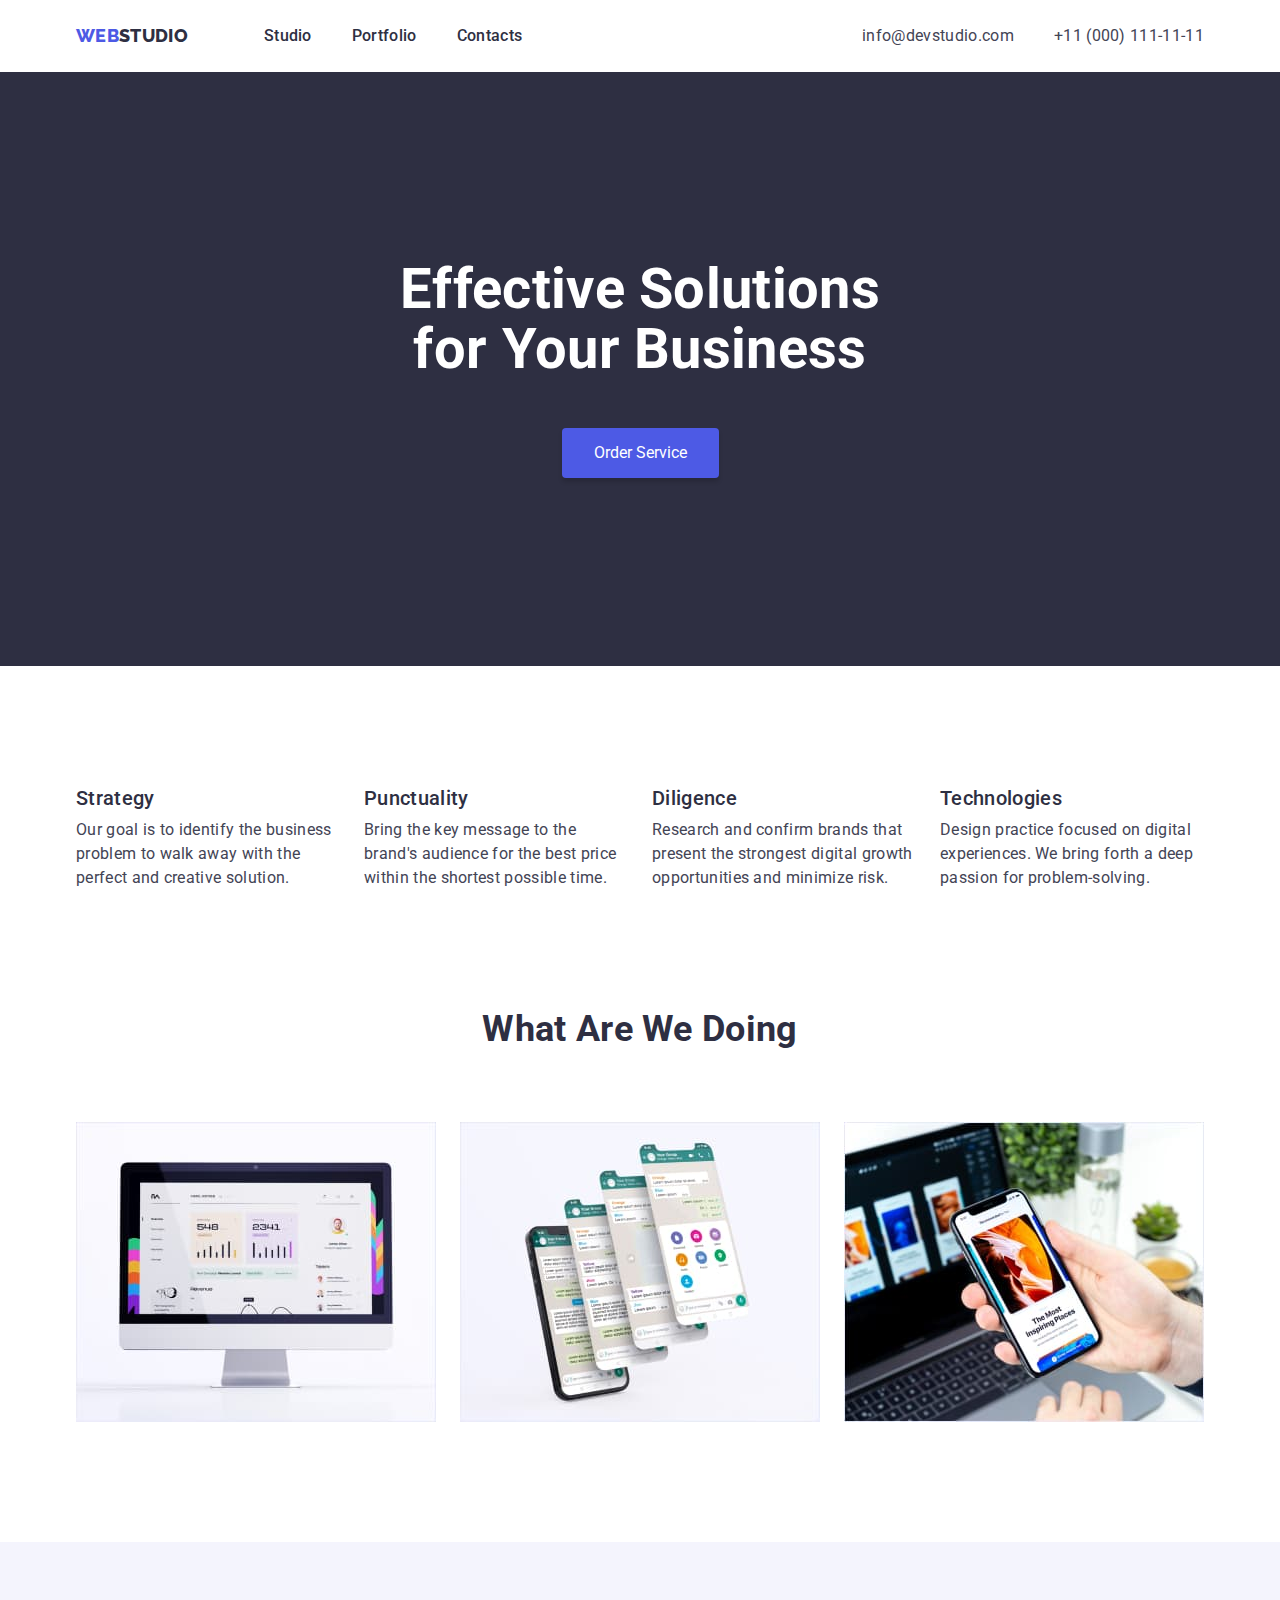
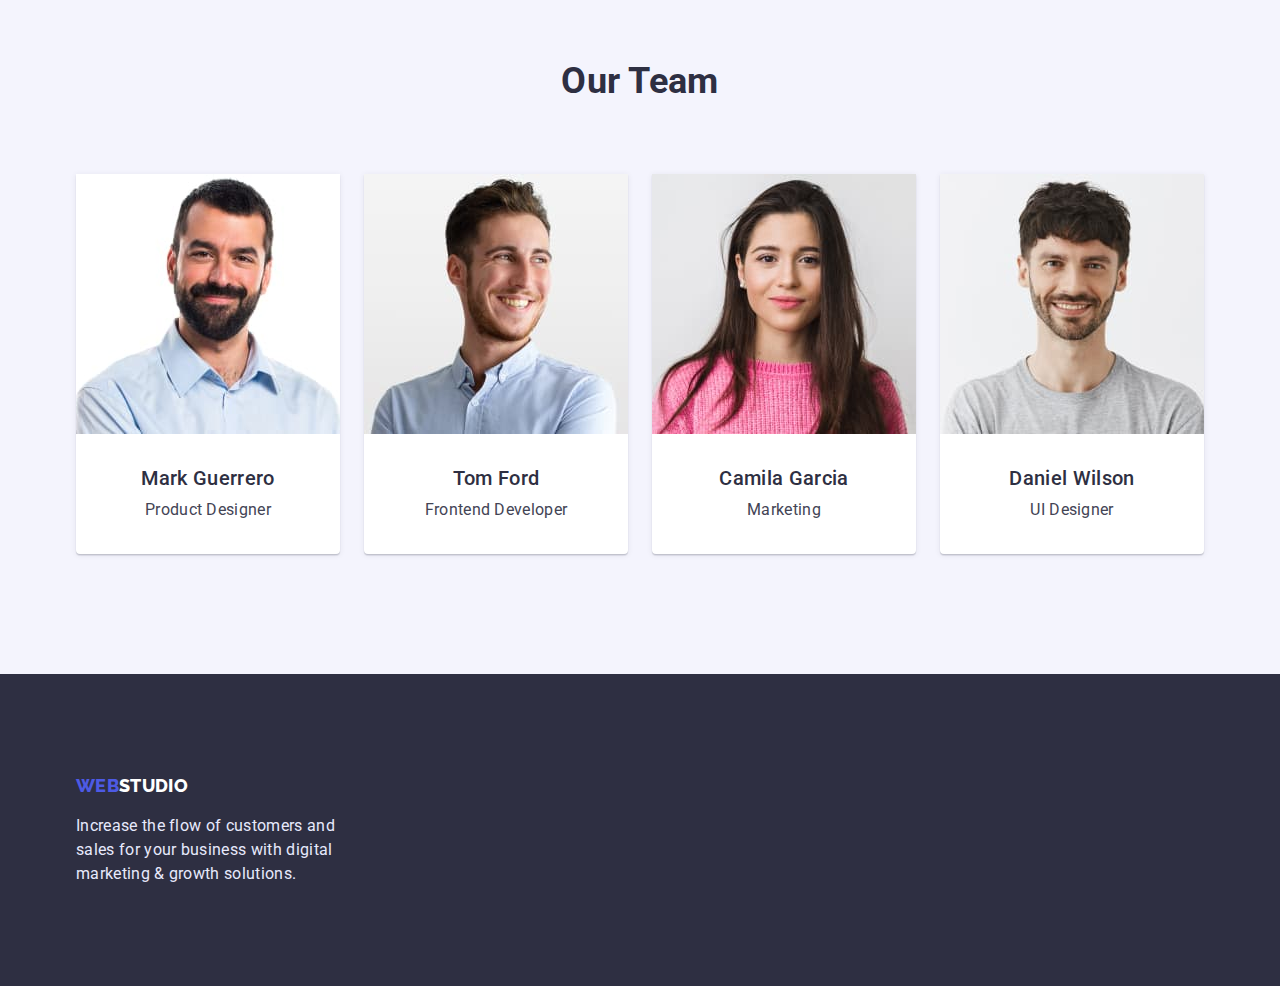
==== index.html @ 2843cbec "Initial commit" ====
<!DOCTYPE html>
<html lang="en">

<head>
  <meta charset="UTF-8">
  <meta http-equiv="X-UA-Compatible" content="IE=edge">
  <meta name="viewport" content="width=device-width, initial-scale=1.0">
  <title>Web studio</title>
  <link href="https://cdn.jsdelivr.net/npm/modern-normalize@1.1.0/modern-normalize.min.css" rel="stylesheet">
  <link rel="preconnect" href="https://fonts.googleapis.com">
  <link rel="preconnect" href="https://fonts.gstatic.com" crossorigin>
  <link href="https://fonts.googleapis.com/css2?family=Raleway:wght@800&family=Roboto:wght@400;500;700;900&display=swap"
    rel="stylesheet">
  <link rel="stylesheet" href="./css/style.css">
</head>

<body>
  <header>
    <div class="container header-wrapper">
      <nav class="menu">
        <a class="logo" href="./index.html">
          <span class="logo-first">Web</span><span class="logo-black">Studio</span>
        </a>
        <ul class="menu-items list">
          <li class="menu-item">
            <a class="menu-link" href="./index.html">Studio</a>
          </li>
          <li class="menu-item">
            <a class="menu-link" href="./portfolio.html">Portfolio</a>
          </li>
          <li class="menu-item">
            <a class="menu-link" href="">Contacts</a>
          </li>
        </ul>
      </nav>
      <address class="header-contacts">
        <ul class="header-items list">
          <li class="header-item">
            <a class="contacts" href="mailto:info@devstudio.com">info@devstudio.com</a>
          </li>
          <li class="header-item">
            <a class="contacts" href="tel:+110001111111">+11 (000) 111-11-11</a>
          </li>
        </ul>
      </address>
    </div>
  </header>

  <main>
    <section class="hero">
      <div class="container">
        <h1 class="hero-title">
          Effective Solutions for Your Business
        </h1>
        <button class="hero-button button" type="button">Order Service</button>
      </div>
    </section>

    <section class="benefits">
      <div class="container">
        <h2 class="benefits-title sr-only">Our benefits</h2>
        <ul class="benefits-properties list">
          <li class="benefits-property">
            <h3 class="benefits-property-title subtitle">
              Strategy
            </h3>
            <p class="benefits-property-text text">
              Our goal is to identify the business
              problem to walk away with the perfect and creative solution.
            </p>
          </li>
          <li class="benefits-property">
            <h3 class="benefits-property-title subtitle">
              Punctuality
            </h3>
            <p class="benefits-property-text text">
              Bring the key message to the brand's audience for the best price within the shortest possible time.
            </p>
          </li>
          <li class="benefits-property">
            <h3 class="benefits-property-title subtitle">
              Diligence
            </h3>
            <p class="benefits-property-text text">
              Research and confirm brands that present the strongest digital growth opportunities and minimize risk.
            </p>
          </li>
          <li class="benefits-property">
            <h3 class="benefits-property-title subtitle">
              Technologies
            </h3>
            <p class="benefits-property-text text">
              Design practice focused on digital experiences. We bring forth a deep passion for problem-solving.
            </p>
          </li>
        </ul>
      </div>
    </section>

    <section class="about">
      <div class="container">
        <h2 class="about-title title">
          What Are We Doing
        </h2>
        <ul class="about-items list">
          <li class="about-item">
            <img class="about-image" src="./images/img1.jpg" alt="computer" width="360" height="300">
          </li>
          <li class="about-item">
            <img class="about-image" src="./images/img2.jpg" alt="phones" width="360" height="300">
          </li>
          <li class="about-item">
            <img class="about-image" src="./images/img3.jpg" alt="mobile phone" width="360" height="300">
          </li>
        </ul>
      </div>
    </section>

    <section class="team">
      <div class="container">
        <h2 class="team-title title">Our Team</h2>
        <ul class="team-items list">
          <li class="team-item">
            <img class="team-photo" src="./images/photo1.jpg" alt="photo" width="264" height="260">
            <h3 class="team-name subtitle">Mark Guerrero</h3>
            <p class="team-position text">Product Designer</p>
          </li>
          <li class="team-item">
            <img class="team-photo" src="./images/photo2.jpg" alt="photo" width="264" height="260">
            <h3 class="team-name subtitle">Tom Ford</h3>
            <p class="team-position text">Frontend Developer</p>
          </li>
          <li class="team-item">
            <img class="team-photo" src="./images/photo3.jpg" alt="photo" width="264" height="260">
            <h3 class="team-name subtitle">Camila Garcia</h3>
            <p class="team-position text">Marketing</p>
          </li>
          <li class="team-item">
            <img class="team-photo" src="./images/photo4.jpg" alt="photo" width="264" height="260">
            <h3 class="team-name subtitle">Daniel Wilson</h3>
            <p class="team-position text">UI Designer</p>
          </li>
        </ul>
      </div>
    </section>
  </main>

  <footer class="footer">
    <div class="container">
      <a class="logo" href="./index.html">
        <span class="logo-blue">Web</span><span class="logo-white">Studio</span>
      </a>
      <p class="footer-text">
        Increase the flow of customers and sales for your business with digital marketing & growth solutions.
      </p>
    </div>
  </footer>

</body>

</html>
---- css/style.css ----
:root {
  /* colors */
  --iris: #4d5ae5;
  --ocean: #404bbf;
  --navi-blue: #2e2f42;
  --green: #31d0aa;
  --slate: #434455;
  --light-slate: #8e8f99;
  --cornflower: #e7e9fc;
  --could: #f4f4fd;
  --navi-blue-modal: ##2e2f42;
  --grey: #2e2f42;
  --white: #ffffff;

  /* fonts */
  --main-font: "Roboto", sans-serif;
}

/* =======   COMPONENTS   ====== */

h1, h2, h3, h4, h5, h6, p, blockquote, pre,
a, abbr, acronym, address, big, cite, code,
del, dfn, em, img, ins, kbd, q, s, samp,
small, strike, strong, sub, sup, tt, var,
b, u, i, center,
dl, dt, dd, ol, ul, li,
fieldset, form, label, legend,
table, caption, tbody, tfoot, thead, tr, th, td,
article, aside, canvas, details, embed, 
figure, figcaption, footer, header, hgroup, 
menu, nav, output, ruby, section, summary,
time, mark, audio, video {
	margin: 0;
	padding: 0;
	border: 0;
	font-size: 100%;
	font: inherit;
	vertical-align: baseline;
}

ul, ol {
  margin-top: 0;
  margin-bottom: 0;
  padding-left: 0;
}

img {
  display: block;
}

a {
  text-decoration: none;
  font-style: normal;
}

.sr-only {
  position: absolute;
  width: 1px;
  height: 1px;
  margin: 1px;
  border: 0;
  padding: 0;
  white-space: nowrap;
  clip-path: inset(100%);
  clip: rect(0 0 0 0);
  overflow: hidden;
}

body {
  font-family: var(--main-font);
  font-weight: 500;
  letter-spacing: 0.02em;
  color: var(--navi-blue);
}

.container {
  width: 1158px;
  padding: 0 15px;
  margin: 0 auto;
}

.list {
  list-style: none;
}

.header-wrapper,
.menu,
.menu-items,
.header-items {
  display: flex;
  justify-content: space-between;
  align-items: center;
}

.menu-link,
.contacts,
.button {
  transition: all 0.3s;
}

.contacts {
  font-weight: 400;
  font-size: 16px;
  color: var(--slate);
}

.contacts:hover,
.contacts:focus {
  color: var(--ocean);
}

.button {
  font-size: 16px;
  color: var(--white);
  padding: 16px 32px;
  background-color: var(--iris);
  box-shadow: 0px 4px 4px rgba(0, 0, 0, 0.15);
  border-radius: 4px;
  border: none;
  cursor: pointer;
}

.button:hover,
.button:focus {
  background-color: var(--ocean);
}

.title {
  font-weight: 700;
  font-size: 36px;
  line-height: 1.11;
  text-align: center;
  margin-bottom: 72px;
}

.subtitle {
  font-size: 20px;
  line-height: 1.2;
  font-weight: 500;
}

.text {
  font-weight: 400;
  font-size: 16px;
  line-height: 1.5;
  color: var(--slate);
}

.logo {
  font-family: "Raleway", sans-serif;
  font-weight: 800;
  font-size: 18px;
  line-height: 1.33;
  color: var(--iris);
  text-transform: uppercase;
}

.logo-black {
  color: var(--navi-blue);
}

.logo-white {
  color: var(--white);
}

/* =======   HEARDER   ====== */

header {
  display: flex;
  height: 72px;
  top: 0;
  left: 0;
  right: 0;
}

header .logo {
  margin-right: 76px;
}

.menu-link {
  font-size: 16px;
  line-height: 1.5;
  color: var(--navi-blue);
}

.menu-link:hover,
.menu-link:focus {
  color: var(--ocean);
}

.menu-link {
  position: relative;
}

.menu-link::after {
  content: "";
  display: block;
  position: absolute;
  left: 0;
  width: 0;
  height: 4px;
  border-radius: 2px;
  background-color: var(--ocean);
  transition: width 0.5s ease-out;
}

.menu-link:hover::after,
.menu-link:focus::after {
  width: 100%;      
}

.menu-link:focus {
  outline: transparent;
}

.menu-item:not(:last-child),
.header-item:not(:last-child) {
  margin-right: 40px;
}


/* =======   HERO   ====== */

.hero {
  background-color: var(--navi-blue);
  display: flex;
  flex-direction: column;
  text-align: center;
  align-items: center;
  justify-content: center;
  padding: 188px 0;

}

.hero-title {
  font-weight: 700;
  font-size: 56px;
  line-height: 1.07;
  color: var(--white);
  width: 496px;
  margin: 0 auto;
  margin-bottom: 48px;
}

/* =======   BENEFITS   ====== */

.benefits {
  padding: 120px 0;
}

.benefits-properties {
  display: flex;
  justify-content: space-between;
  flex-wrap: wrap;
  gap: 24px;
}

.benefits-property {
  flex-basis: calc((100% - 72px)/4);
}

.benefits-property-title {
  margin-bottom: 8px;
}

/* =======   ABOUT   ====== */

.about {
  padding-bottom: 120px;
}

.about-items {
  display: flex;
  justify-content: space-between;
  flex-wrap: wrap;
  gap: 24px;
}


/* =======   TEAM   ====== */

.team {
  background: var(--could);
  padding: 120px 0;
}

.team-items {
  display: flex;
  justify-content: space-between;
  flex-wrap: wrap;
  gap: 24px;
}

.team-item {
  background: var(--white);
  box-shadow: 0px 1px 6px rgba(46, 47, 66, 0.08),
  0px 1px 1px rgba(46, 47, 66, 0.16), 0px 2px 1px rgba(46, 47, 66, 0.08);
  border-radius: 0px 0px 4px 4px;
  text-align: center;
  padding-bottom: 32px;
}

.team-photo {
  margin-bottom: 32px;
}

.team-name {
  margin-bottom: 8px;
}

/* =======   FOOTER  ====== */

footer {
  background-color: var(--navi-blue);
  padding: 100px 0;
}

footer .logo {
  display: block;
  margin-bottom: 16px;
}

.footer-text {
  font-weight: 400;
  font-size: 16px;
  line-height: 1.5;
  color: var(--cornflower);
  width: 264px;
}



/* ----------------- PORTFOLIO ------------------------ */




.portfolio {
  padding: 69px 0 120px;
  border-top: 1px solid var(--cornflower);
}

.portfolio-buttons {
  display: flex;
  justify-content: center;
  margin-bottom: 72px;
}

.portfolio-button:not(:last-child) {
  margin-right: 24px;
}

.portfolio-btn {
  background-color: var(--could);
  border: 1px solid #e7e9fc;
  color: var(--iris);
  font-weight: 500;
  letter-spacing: 0.04em;
  padding: 12px 24px;
  box-shadow: none;
}

.portfolio-btn:hover,
.portfolio-btn:focus {
  color: var(--white);
}

.portfolio-items {
  display: flex;
  justify-content: space-between;
  flex-wrap: wrap;
  row-gap: 48px;
  column-gap: 24px;
}

.portfolio-item {
  flex-basis: calc((100% - 192px) / 9);
}

.portfolio-items-wrapper {
  padding: 32px 16px;
  border-right: 1px solid var(--cornflower);
  border-bottom: 1px solid var(--cornflower);
  border-left: 1px solid var(--cornflower);
}

.portfolio-title {
  margin-bottom: 8px;
}
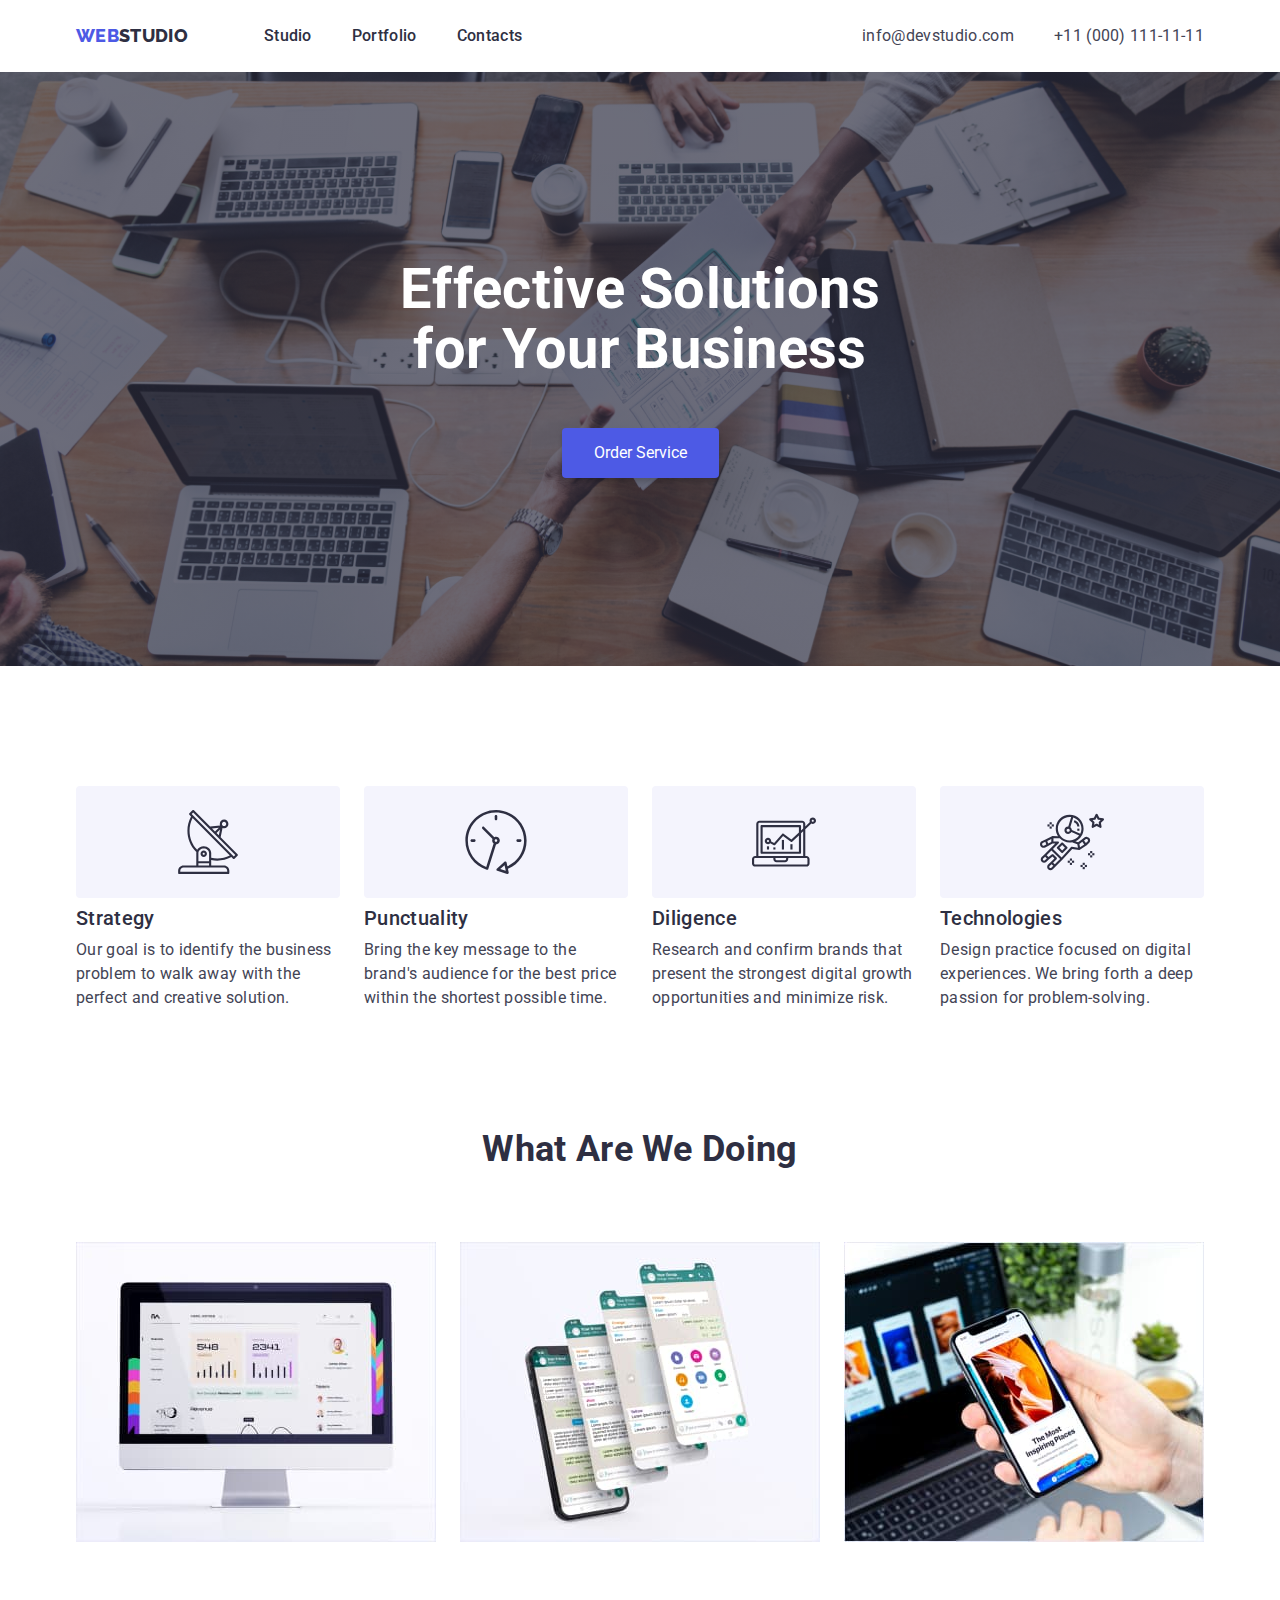
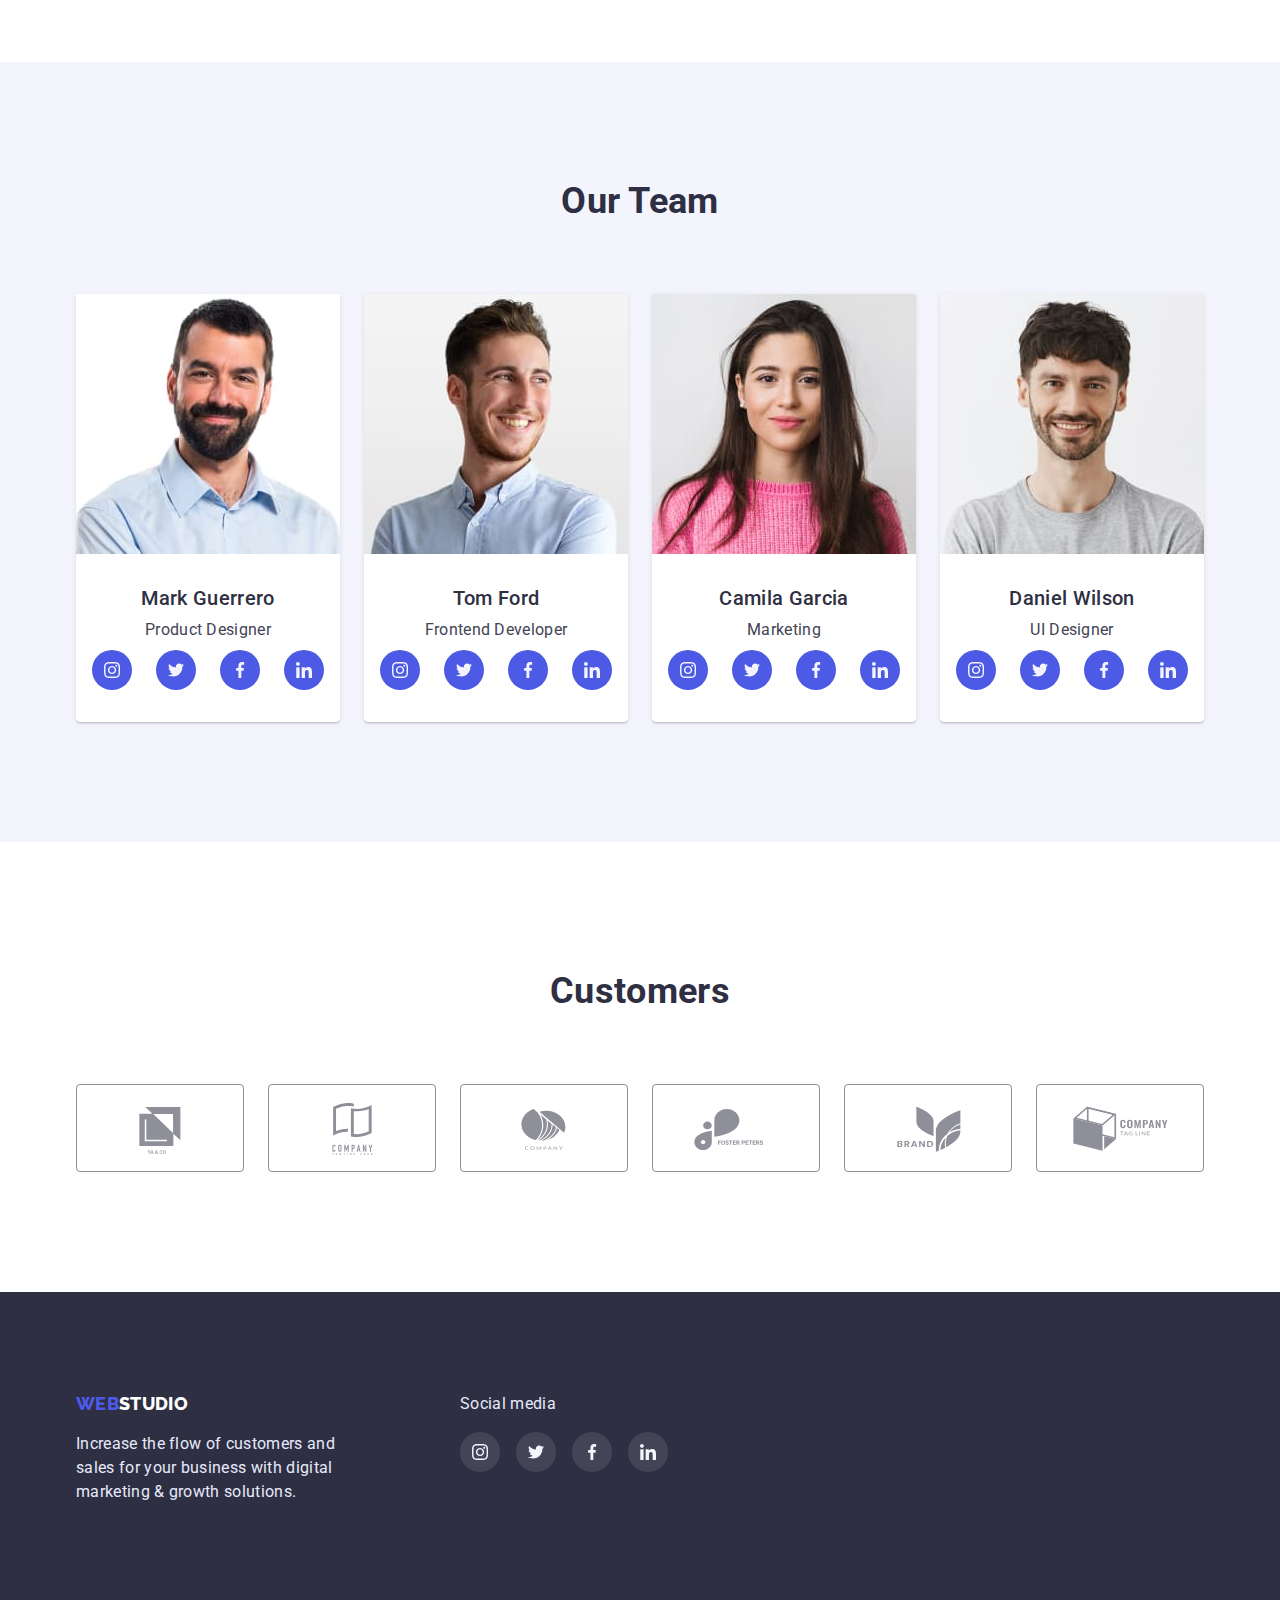
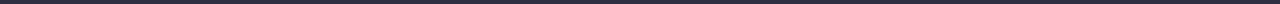
==== commit 2ec4a763: "finish homework 4" ====
--- a/index.html
+++ b/index.html
@@ -61,6 +61,11 @@
         <h2 class="benefits-title sr-only">Our benefits</h2>
         <ul class="benefits-properties list">
           <li class="benefits-property">
+            <span class="benefits-property-wrap">
+              <svg class="benefits-property-icon" width="64" height="64">
+                <use href="./images/sprite.svg#icon-antenna"></use>
+              </svg>
+            </span>
             <h3 class="benefits-property-title subtitle">
               Strategy
             </h3>
@@ -70,6 +75,11 @@
             </p>
           </li>
           <li class="benefits-property">
+            <span class="benefits-property-wrap">
+              <svg class="benefits-property-icon" width="64" height="64">
+                <use href="./images/sprite.svg#icon-clock"></use>
+              </svg>
+            </span>
             <h3 class="benefits-property-title subtitle">
               Punctuality
             </h3>
@@ -78,6 +88,11 @@
             </p>
           </li>
           <li class="benefits-property">
+            <span class="benefits-property-wrap">
+              <svg class="benefits-property-icon" width="64" height="64">
+                <use href="./images/sprite.svg#icon-diagram"></use>
+              </svg>
+            </span>
             <h3 class="benefits-property-title subtitle">
               Diligence
             </h3>
@@ -86,6 +101,11 @@
             </p>
           </li>
           <li class="benefits-property">
+            <span class="benefits-property-wrap">
+              <svg class="benefits-property-icon" width="64" height="64">
+                <use href="./images/sprite.svg#icon-astronaut"></use>
+              </svg>
+            </span>
             <h3 class="benefits-property-title subtitle">
               Technologies
             </h3>
@@ -124,21 +144,191 @@
             <img class="team-photo" src="./images/photo1.jpg" alt="photo" width="264" height="260">
             <h3 class="team-name subtitle">Mark Guerrero</h3>
             <p class="team-position text">Product Designer</p>
+            <ul class="team-social social list">
+              <li class="team-social-item social-item">
+                <a class="team-social-link social-link" href="instagram.com">
+                  <svg class="team-social-icon social-icon" width="16" height="16">
+                    <use href="./images/sprite.svg#icon-instagram"></use>
+                  </svg>
+                </a>
+              </li>
+              <li class="team-social-item social-item">
+                <a class="team-social-link social-link" href="twitter.com">
+                  <svg class="team-social-icon social-icon" width="16" height="16">
+                    <use href="./images/sprite.svg#icon-twitter"></use>
+                  </svg>
+                </a>
+              </li>
+              <li class="team-social-item social-item">
+                <a class="team-social-link social-link" href="facebook.com">
+                  <svg class="team-social-icon social-icon" width="16" height="16">
+                    <use href="./images/sprite.svg#icon-facebook"></use>
+                  </svg>
+                </a>
+              </li>
+              <li class="team-social-item social-item">
+                <a class="team-social-link social-link" href="linkedin.com">
+                  <svg class="team-social-icon social-icon" width="16" height="16">
+                    <use href="./images/sprite.svg#icon-linkedin"></use>
+                  </svg>
+                </a>
+              </li>
+            </ul>
           </li>
           <li class="team-item">
             <img class="team-photo" src="./images/photo2.jpg" alt="photo" width="264" height="260">
             <h3 class="team-name subtitle">Tom Ford</h3>
             <p class="team-position text">Frontend Developer</p>
+            <ul class="team-social social list">
+              <li class="team-social-item social-item">
+                <a class="team-social-link social-link" href="instagram.com">
+                  <svg class="team-social-icon social-icon" width="16" height="16">
+                    <use href="./images/sprite.svg#icon-instagram"></use>
+                  </svg>
+                </a>
+              </li>
+              <li class="team-social-item social-item">
+                <a class="team-social-link social-link" href="twitter.com">
+                  <svg class="team-social-icon social-icon" width="16" height="16">
+                    <use href="./images/sprite.svg#icon-twitter"></use>
+                  </svg>
+                </a>
+              </li>
+              <li class="team-social-item social-item">
+                <a class="team-social-link social-link" href="facebook.com">
+                  <svg class="team-social-icon social-icon" width="16" height="16">
+                    <use href="./images/sprite.svg#icon-facebook"></use>
+                  </svg>
+                </a>
+              </li>
+              <li class="team-social-item social-item">
+                <a class="team-social-link social-link" href="linkedin.com">
+                  <svg class="team-social-icon social-icon" width="16" height="16">
+                    <use href="./images/sprite.svg#icon-linkedin"></use>
+                  </svg>
+                </a>
+              </li>
+            </ul>
           </li>
           <li class="team-item">
             <img class="team-photo" src="./images/photo3.jpg" alt="photo" width="264" height="260">
             <h3 class="team-name subtitle">Camila Garcia</h3>
             <p class="team-position text">Marketing</p>
+            <ul class="team-social social list">
+              <li class="team-social-item social-item">
+                <a class="team-social-link social-link" href="instagram.com">
+                  <svg class="team-social-icon social-icon" width="16" height="16">
+                    <use href="./images/sprite.svg#icon-instagram"></use>
+                  </svg>
+                </a>
+              </li>
+              <li class="team-social-item social-item">
+                <a class="team-social-link social-link" href="twitter.com">
+                  <svg class="team-social-icon social-icon" width="16" height="16">
+                    <use href="./images/sprite.svg#icon-twitter"></use>
+                  </svg>
+                </a>
+              </li>
+              <li class="team-social-item social-item">
+                <a class="team-social-link social-link" href="facebook.com">
+                  <svg class="team-social-icon social-icon" width="16" height="16">
+                    <use href="./images/sprite.svg#icon-facebook"></use>
+                  </svg>
+                </a>
+              </li>
+              <li class="team-social-item social-item">
+                <a class="team-social-link social-link" href="linkedin.com">
+                  <svg class="team-social-icon social-icon" width="16" height="16">
+                    <use href="./images/sprite.svg#icon-linkedin"></use>
+                  </svg>
+                </a>
+              </li>
+            </ul>
           </li>
           <li class="team-item">
             <img class="team-photo" src="./images/photo4.jpg" alt="photo" width="264" height="260">
             <h3 class="team-name subtitle">Daniel Wilson</h3>
             <p class="team-position text">UI Designer</p>
+            <ul class="team-social social list">
+              <li class="team-social-item social-item">
+                <a class="team-social-link social-link" href="instagram.com">
+                  <svg class="team-social-icon social-icon" width="16" height="16">
+                    <use href="./images/sprite.svg#icon-instagram"></use>
+                  </svg>
+                </a>
+              </li>
+              <li class="team-social-item social-item">
+                <a class="team-social-link social-link" href="twitter.com">
+                  <svg class="team-social-icon social-icon" width="16" height="16">
+                    <use href="./images/sprite.svg#icon-twitter"></use>
+                  </svg>
+                </a>
+              </li>
+              <li class="team-social-item social-item">
+                <a class="team-social-link social-link" href="facebook.com">
+                  <svg class="team-social-icon social-icon" width="16" height="16">
+                    <use href="./images/sprite.svg#icon-facebook"></use>
+                  </svg>
+                </a>
+              </li>
+              <li class="team-social-item social-item">
+                <a class="team-social-link social-link" href="linkedin.com">
+                  <svg class="team-social-icon social-icon" width="16" height="16">
+                    <use href="./images/sprite.svg#icon-linkedin"></use>
+                  </svg>
+                </a>
+              </li>
+            </ul>
+          </li>
+        </ul>
+      </div>
+    </section>
+
+    <section class="customers">
+      <div class="container">
+        <h2 class="customers-title title">Customers</h2>
+        <ul class="customers-list list">
+          <li class="customers-item">
+            <a class="customers-link" href="#">
+              <svg class="customers-icon" width="104" height="56">
+                <use href="./images/sprite.svg#icon-sponsor1"></use>
+              </svg>
+            </a>
+          </li>
+          <li class="customers-item">
+            <a class="customers-link" href="#">
+              <svg class="customers-icon" width="104" height="56">
+                <use href="./images/sprite.svg#icon-sponsor2"></use>
+              </svg>
+            </a>
+          </li>
+          <li class="customers-item">
+            <a class="customers-link" href="#">
+              <svg class="customers-icon" width="104" height="56">
+                <use href="./images/sprite.svg#icon-sponsor3"></use>
+              </svg>
+            </a>
+          </li>
+          <li class="customers-item">
+            <a class="customers-link" href="#">
+              <svg class="customers-icon" width="104" height="56">
+                <use href="./images/sprite.svg#icon-sponsor4"></use>
+              </svg>
+            </a>
+          </li>
+          <li class="customers-item">
+            <a class="customers-link" href="#">
+              <svg class="customers-icon" width="104" height="56">
+                <use href="./images/sprite.svg#icon-sponsor5"></use>
+              </svg>
+            </a>
+          </li>
+          <li class="customers-item">
+            <a class="customers-link" href="#">
+              <svg class="customers-icon" width="104" height="56">
+                <use href="./images/sprite.svg#icon-sponsor6"></use>
+              </svg>
+            </a>
           </li>
         </ul>
       </div>
@@ -147,12 +337,49 @@
 
   <footer class="footer">
     <div class="container">
-      <a class="logo" href="./index.html">
-        <span class="logo-blue">Web</span><span class="logo-white">Studio</span>
-      </a>
-      <p class="footer-text">
-        Increase the flow of customers and sales for your business with digital marketing & growth solutions.
-      </p>
+      <div class="footer-wrap">
+        <div class="footer-descr">
+          <a class="logo" href="./index.html">
+            <span class="logo-blue">Web</span><span class="logo-white">Studio</span>
+          </a>
+          <p class="footer-text">
+            Increase the flow of customers and sales for your business with digital marketing & growth solutions.
+          </p>
+        </div>
+        <div class="footer-social">
+          <p class="footer-text">Social media</p>
+          <ul class="footer-social social list">
+            <li class="footer-social-item social-item">
+              <a class="footer-social-link social-link" href="instagram.com">
+                <svg class="footer-social-icon social-icon" width="16" height="16">
+                  <use href="./images/sprite.svg#icon-instagram"></use>
+                </svg>
+              </a>
+            </li>
+            <li class="footer-social-item social-item">
+              <a class="footer-social-link social-link" href="twitter.com">
+                <svg class="footer-social-icon social-icon" width="16" height="16">
+                  <use href="./images/sprite.svg#icon-twitter"></use>
+                </svg>
+              </a>
+            </li>
+            <li class="footer-social-item social-item">
+              <a class="footer-social-link social-link" href="facebook.com">
+                <svg class="footer-social-icon social-icon" width="16" height="16">
+                  <use href="./images/sprite.svg#icon-facebook"></use>
+                </svg>
+              </a>
+            </li>
+            <li class="footer-social-item social-item">
+              <a class="footer-social-link social-link" href="linkedin.com">
+                <svg class="footer-social-icon social-icon" width="16" height="16">
+                  <use href="./images/sprite.svg#icon-linkedin"></use>
+                </svg>
+              </a>
+            </li>
+          </ul>
+        </div>
+      </div>
     </div>
   </footer>
 
--- a/css/style.css
+++ b/css/style.css
@@ -163,6 +163,38 @@
   color: var(--white);
 }
 
+/* social-media icons decorate*/
+.social {
+  display: flex;
+  justify-content: center;
+  gap: 24px;
+}
+
+.social-item {
+  position: relative;
+  background-color: var(--iris);
+  border-radius: 50%;
+  transition: all 0.3s;
+}
+
+.social-item:hover,
+.social-item:focus {
+  background-color: var(--ocean);
+}
+
+.social-link {
+  width: 40px;
+  height: 40px;
+  display: flex;
+  align-items: center;
+  justify-content: center;
+}
+
+.social-icon {
+  fill: var(--could);
+}
+
+
 /* =======   HEARDER   ====== */
 
 header {
@@ -222,14 +254,16 @@
 /* =======   HERO   ====== */
 
 .hero {
-  background-color: var(--navi-blue);
   display: flex;
   flex-direction: column;
   text-align: center;
   align-items: center;
   justify-content: center;
   padding: 188px 0;
-
+  background-image: linear-gradient(rgba(46, 47, 66, 0.7),rgba(46, 47, 66, 0.7)), url(../images/hero-img.jpg);
+  background-repeat: no-repeat;
+  background-position: center center;
+  background-size: cover;
 }
 
 .hero-title {
@@ -259,6 +293,20 @@
   flex-basis: calc((100% - 72px)/4);
 }
 
+.benefits-property-wrap {
+  display: block;
+  padding: 24px 0;
+  margin-bottom: 8px;
+  border-radius: 4px;
+  background-color: var(--could);
+}
+
+.benefits-property-icon {
+  display: block;
+  margin: 0 auto;
+  fill: var(--navi-blue);
+}
+
 .benefits-property-title {
   margin-bottom: 8px;
 }
@@ -275,7 +323,6 @@
   flex-wrap: wrap;
   gap: 24px;
 }
-
 
 /* =======   TEAM   ====== */
 
@@ -308,11 +355,68 @@
   margin-bottom: 8px;
 }
 
+.team-position {
+  margin-bottom: 8px;
+}
+
+/* =======   CUSTOMERS   ====== */
+
+.customers {
+  padding: 130px 0 120px;
+}
+
+.customers-list {
+  display: flex;
+  justify-content: space-between;
+  flex-wrap: wrap;
+  gap: 24px;
+}
+
+.customers-item {
+  width: 168px;
+  height: 88px;
+  border: 1px solid var(--light-slate);
+  border-radius: 4px;
+  position: relative;
+  transition: all 0.3s;
+}
+
+.customers-item:hover,
+.customers-item:focus {
+  border-color: var(--ocean);
+}
+
+.customers-item:hover .customers-icon,
+.customers-item:focus .customers-icon {
+  fill: var(--ocean);
+}
+
+.customers-link {
+  display: block;
+  height: inherit;
+}
+
+.customers-icon {
+  position: absolute;
+  top: 15px;
+  left: 30px;
+  fill: var(--light-slate);
+  transition: all 0.3s;
+}
+
 /* =======   FOOTER  ====== */
 
 footer {
   background-color: var(--navi-blue);
   padding: 100px 0;
+}
+
+.footer-wrap {
+  display: flex;
+}
+
+.footer-descr {
+  margin-right: 120px;
 }
 
 footer .logo {
@@ -327,6 +431,26 @@
   color: var(--cornflower);
   width: 264px;
 }
+
+.footer-social {
+  justify-content: start;
+  gap: 16px;
+}
+
+.footer-social .footer-text {
+  margin-bottom: 16px;
+}
+
+.footer-social-item {
+  background-color: rgba(255, 255, 255, 0.1);
+}
+
+.footer-social-item:hover,
+.footer-social-item:focus {
+  background-color: var(--green);
+
+}
+
 
 
 
@@ -363,6 +487,8 @@
 .portfolio-btn:hover,
 .portfolio-btn:focus {
   color: var(--white);
+  box-shadow: 0px 3px 1px rgba(0, 0, 0, 0.1), 0px 2px 1px rgba(0, 0, 0, 0.08), 0px 2px 2px rgba(0, 0, 0, 0.12);
+  border-color: transparent;
 }
 
 .portfolio-items {
@@ -375,6 +501,13 @@
 
 .portfolio-item {
   flex-basis: calc((100% - 192px) / 9);
+  cursor: pointer;
+  transition: all 0.3s;
+}
+
+.portfolio-item:hover,
+.portfolio-item:focus {
+  box-shadow: 0px 1px 6px rgba(46, 47, 66, 0.08), 0px 1px 1px rgba(46, 47, 66, 0.16), 0px 2px 1px rgba(46, 47, 66, 0.08);
 }
 
 .portfolio-items-wrapper {
